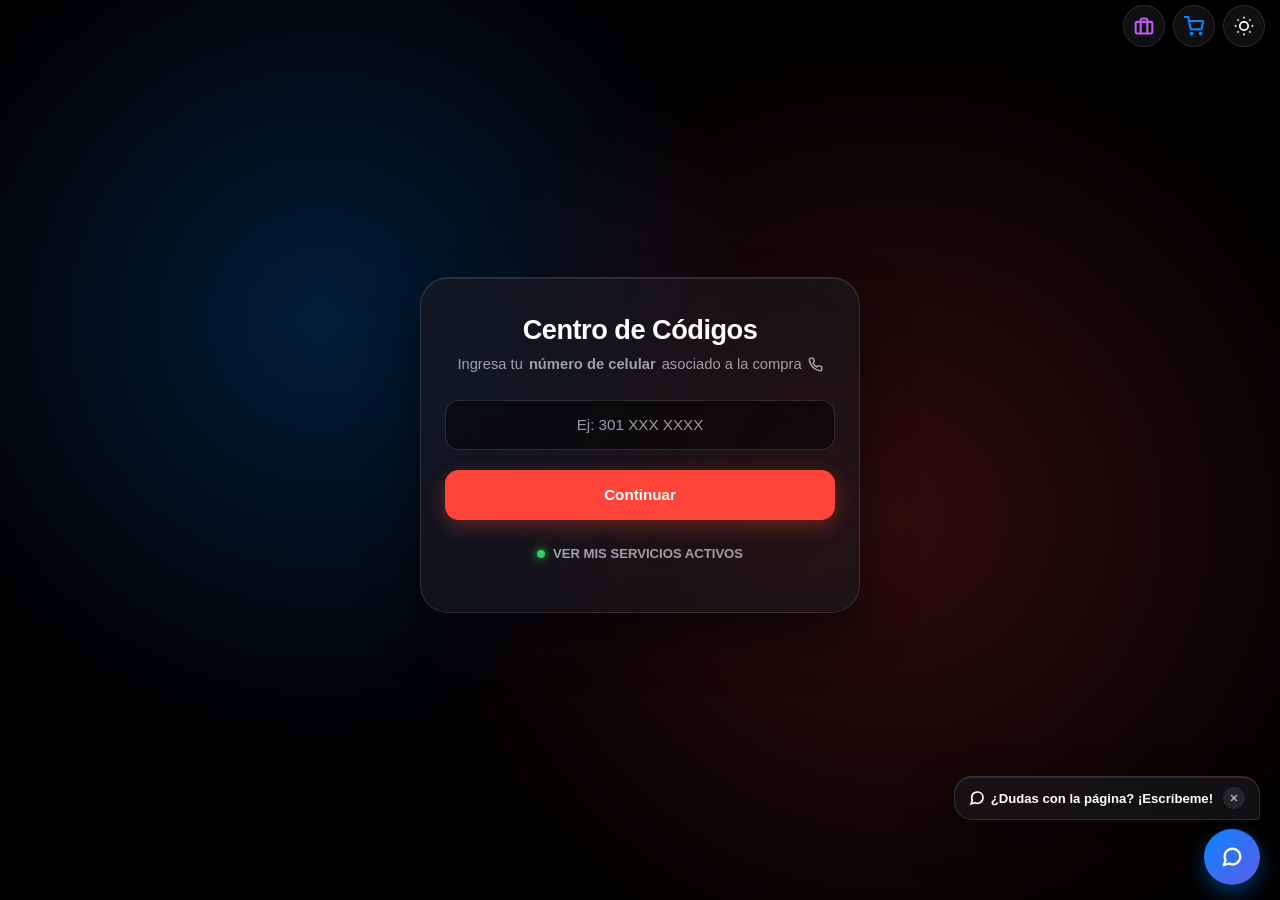
==== index.html @ 0375ecec "Update index.html" ====
<!doctype html>
<html lang="es" data-theme="dark">
  <head>
    <meta charset="UTF-8" />
    <meta
      name="viewport"
      content="width=device-width, initial-scale=1.0, maximum-scale=1.0, user-scalable=no, viewport-fit=cover"
    />
    <title>Centro de Códigos - Cybernet Bot Web</title>

    <link rel="icon" type="image/jpeg" href="logo.jpeg" />
    <link rel="manifest" href="manifest.json" />
    <meta name="theme-color" content="#000000" />
    <meta name="apple-mobile-web-app-capable" content="yes" />
    <meta
      name="apple-mobile-web-app-status-bar-style"
      content="black-translucent"
    />
    <meta name="apple-mobile-web-app-title" content="Cybernet" />
    <link rel="apple-touch-icon" href="logo.jpeg" />

    <style>
      /* =========================================
         REGULACIÓN TIPOGRÁFICA GLOBAL (SAN FRANCISCO / IPHONE)
         ========================================= */
      * {
        margin: 0;
        padding: 0;
        box-sizing: border-box;
        font-family:
          -apple-system, BlinkMacSystemFont, "SF Pro Display", "SF Pro Text",
          "SF Pro", "Segoe UI", Roboto, Helvetica, Arial, sans-serif !important;
        -webkit-font-smoothing: antialiased;
        -moz-osx-font-smoothing: grayscale;
        -webkit-tap-highlight-color: transparent;
      }

      button,
      input,
      select,
      textarea,
      span,
      div,
      p,
      h1,
      h2,
      h3,
      h4,
      h5,
      h6,
      a {
        font-family:
          -apple-system, BlinkMacSystemFont, "SF Pro Display", "SF Pro Text",
          "SF Pro", "Segoe UI", Roboto, Helvetica, Arial, sans-serif !important;
      }

      button {
        appearance: none;
        -webkit-appearance: none;
        background: none;
        border: none;
        outline: none;
        cursor: pointer;
      }

      /* =========================================
         SISTEMA DE VARIABLES: MODO CLARO Y OSCURO
         ========================================= */
      :root {
        --ios-blue: #0a84ff;
        --ios-green: #30d158;
        --ios-red: #ff453a;
        --ios-orange: #ff9f0a;
        --ios-purple: #bf5af2;
        --ai-gradient: linear-gradient(135deg, #0a84ff 0%, #5e5ce6 100%);
        --transition-spring:
          transform 0.2s cubic-bezier(0.25, 1, 0.5, 1), background 0.3s ease,
          color 0.3s ease, border-color 0.3s ease;
      }

      [data-theme="dark"] {
        --page-bg: #000000;
        --text-primary: #ffffff;
        --text-secondary: rgba(235, 235, 245, 0.65);

        --glass-bg: rgba(26, 26, 30, 0.65);
        --glass-border: 1px solid rgba(255, 255, 255, 0.12);
        --glass-shadow:
          0 24px 48px rgba(0, 0, 0, 0.5), inset 0 1px 0 rgba(255, 255, 255, 0.1);

        --modal-bg: #1c1c1e;
        --card-bg: rgba(255, 255, 255, 0.04);
        --card-border: 1px solid rgba(255, 255, 255, 0.1);
        --card-header-bg: rgba(255, 255, 255, 0.06);
        --card-header-border: 1px solid rgba(255, 255, 255, 0.08);
        --card-row-border: 1px solid rgba(255, 255, 255, 0.06);

        --btn-bg: rgba(255, 255, 255, 0.08);
        --btn-hover: rgba(255, 255, 255, 0.15);
        --btn-icon-bg: rgba(255, 255, 255, 0.12);
        --btn-icon-active: rgba(255, 255, 255, 0.25);
        --btn-transparent-active: rgba(255, 255, 255, 0.08);

        --input-bg: rgba(0, 0, 0, 0.5);
        --input-border: 1px solid rgba(255, 255, 255, 0.15);
        --search-bg: rgba(118, 118, 128, 0.24);
        --search-focus: rgba(118, 118, 128, 0.35);

        --orb-1: rgba(10, 132, 255, 0.22);
        --orb-2: rgba(255, 69, 58, 0.18);

        --scrollbar-thumb: rgba(255, 255, 255, 0.2);
        --toast-bg: rgba(44, 44, 46, 0.9);
      }

      [data-theme="light"] {
        --ios-blue: #007aff;
        --ios-green: #34c759;
        --ios-red: #ff3b30;
        --ios-orange: #ff9500;
        --ios-purple: #af52de;

        --page-bg: #f2f2f7;
        --text-primary: #000000;
        --text-secondary: rgba(60, 60, 67, 0.65);

        --glass-bg: rgba(255, 255, 255, 0.82);
        --glass-border: 1px solid rgba(0, 0, 0, 0.1);
        --glass-shadow:
          0 24px 48px rgba(0, 0, 0, 0.06),
          inset 0 1px 0 rgba(255, 255, 255, 0.6);

        --modal-bg: #ffffff;
        --card-bg: rgba(255, 255, 255, 0.9);
        --card-border: 1px solid rgba(0, 0, 0, 0.08);
        --card-header-bg: rgba(0, 0, 0, 0.03);
        --card-header-border: 1px solid rgba(0, 0, 0, 0.06);
        --card-row-border: 1px solid rgba(0, 0, 0, 0.06);

        --btn-bg: #ffffff;
        --btn-hover: #e5e5ea;
        --btn-icon-bg: rgba(0, 0, 0, 0.06);
        --btn-icon-active: rgba(0, 0, 0, 0.15);
        --btn-transparent-active: rgba(0, 0, 0, 0.05);

        --input-bg: rgba(255, 255, 255, 0.85);
        --input-border: 1px solid rgba(0, 0, 0, 0.15);
        --search-bg: rgba(118, 118, 128, 0.12);
        --search-focus: rgba(118, 118, 128, 0.2);

        --orb-1: rgba(10, 132, 255, 0.12);
        --orb-2: rgba(255, 69, 58, 0.1);

        --scrollbar-thumb: rgba(0, 0, 0, 0.2);
        --toast-bg: rgba(255, 255, 255, 0.95);
      }

      body {
        background-color: var(--page-bg);
        color: var(--text-primary);
        display: flex;
        flex-direction: column;
        justify-content: center;
        align-items: center;
        min-height: 100vh;
        padding: calc(env(safe-area-inset-top, 15px) + 10px) 15px
          calc(env(safe-area-inset-bottom, 20px) + 20px) 15px;
        position: relative;
        overflow-x: hidden;
        transition:
          background-color 0.4s ease,
          color 0.4s ease;
      }

      /* BOTONES FLOTANTES SUPERIORES */
      .theme-toggle-btn {
        position: fixed;
        top: calc(env(safe-area-inset-top, 15px) + 5px);
        right: 15px;
        width: 42px;
        height: 42px;
        border-radius: 50%;
        background: var(--glass-bg);
        backdrop-filter: blur(20px);
        -webkit-backdrop-filter: blur(20px);
        border: var(--glass-border);
        box-shadow: 0 4px 15px rgba(0, 0, 0, 0.12);
        display: flex;
        align-items: center;
        justify-content: center;
        cursor: pointer;
        z-index: 100;
        transition: var(--transition-spring);
        color: var(--text-primary);
      }
      .theme-toggle-btn:active {
        transform: scale(0.9);
      }

      .store-toggle-btn {
        position: fixed;
        top: calc(env(safe-area-inset-top, 15px) + 5px);
        right: 65px;
        width: 42px;
        height: 42px;
        border-radius: 50%;
        background: var(--glass-bg);
        backdrop-filter: blur(20px);
        -webkit-backdrop-filter: blur(20px);
        border: var(--glass-border);
        box-shadow: 0 4px 15px rgba(0, 0, 0, 0.12);
        display: flex;
        align-items: center;
        justify-content: center;
        cursor: pointer;
        z-index: 100;
        transition: var(--transition-spring);
        color: var(--ios-blue);
        text-decoration: none;
      }
      .store-toggle-btn:active {
        transform: scale(0.9);
      }

      .distri-toggle-btn {
        position: fixed;
        top: calc(env(safe-area-inset-top, 15px) + 5px);
        right: 115px;
        width: 42px;
        height: 42px;
        border-radius: 50%;
        background: var(--glass-bg);
        backdrop-filter: blur(20px);
        -webkit-backdrop-filter: blur(20px);
        border: var(--glass-border);
        box-shadow: 0 4px 15px rgba(0, 0, 0, 0.12);
        display: flex;
        align-items: center;
        justify-content: center;
        cursor: pointer;
        z-index: 100;
        transition: var(--transition-spring);
        color: var(--ios-purple);
        text-decoration: none;
      }
      .distri-toggle-btn:active {
        transform: scale(0.9);
      }

      .bg-orb-1 {
        position: fixed;
        top: -10vw;
        left: -10vw;
        width: 70vw;
        height: 70vw;
        border-radius: 50%;
        background: radial-gradient(circle, var(--orb-1) 0%, transparent 70%);
        z-index: -1;
        pointer-events: none;
        transition: background 0.4s ease;
      }
      .bg-orb-2 {
        position: fixed;
        bottom: -10vw;
        right: -10vw;
        width: 80vw;
        height: 80vw;
        border-radius: 50%;
        background: radial-gradient(circle, var(--orb-2) 0%, transparent 70%);
        z-index: -1;
        pointer-events: none;
        transition: background 0.4s ease;
      }

      /* TARJETA PRINCIPAL */
      .container {
        background: var(--glass-bg);
        backdrop-filter: blur(40px) saturate(180%);
        -webkit-backdrop-filter: blur(40px) saturate(180%);
        border: var(--glass-border);
        border-radius: 28px;
        padding: 36px 24px;
        width: 100%;
        max-width: 440px;
        text-align: center;
        position: relative;
        box-shadow: var(--glass-shadow);
        margin: auto;
        animation: appleFadeIn 0.6s cubic-bezier(0.25, 1, 0.5, 1);
        transition: var(--transition-spring);
      }

      h2 {
        color: var(--text-primary);
        font-size: 1.7rem;
        margin-bottom: 8px;
        letter-spacing: -0.5px;
        font-weight: 800;
      }

      .instruction {
        color: var(--text-secondary);
        font-size: 0.92rem;
        margin-bottom: 24px;
        line-height: 1.45;
        font-weight: 500;
        display: flex;
        align-items: center;
        justify-content: center;
        gap: 6px;
        flex-wrap: wrap;
      }

      #error-toast {
        display: none;
        background: var(--toast-bg);
        backdrop-filter: blur(20px);
        -webkit-backdrop-filter: blur(20px);
        color: var(--ios-red);
        padding: 12px 18px;
        border-radius: 14px;
        font-size: 0.88rem;
        font-weight: 600;
        margin-bottom: 20px;
        border: 0.5px solid rgba(255, 69, 58, 0.3);
        box-shadow: 0 10px 30px rgba(0, 0, 0, 0.15);
        animation: shakeIOS 0.4s ease-in-out;
      }

      @keyframes shakeIOS {
        0%,
        100% {
          transform: translateX(0);
        }
        20% {
          transform: translateX(-6px);
        }
        40% {
          transform: translateX(6px);
        }
        60% {
          transform: translateX(-4px);
        }
        80% {
          transform: translateX(4px);
        }
      }

      .step {
        display: none;
      }
      .step.active {
        display: block;
        animation: appleSlideUp 0.4s cubic-bezier(0.25, 1, 0.5, 1);
      }
      @keyframes appleSlideUp {
        from {
          opacity: 0;
          transform: translateY(12px);
        }
        to {
          opacity: 1;
          transform: translateY(0);
        }
      }

      /* CAMPOS DE ENTRADA */
      input {
        width: 100%;
        height: 50px;
        padding: 0 16px;
        margin-bottom: 20px;
        border-radius: 14px;
        border: var(--input-border);
        background: var(--input-bg);
        color: #ffffff;
        font-size: 16px !important;
        font-weight: 600;
        outline: none;
        text-align: center;
        transition:
          border-color 0.3s ease,
          box-shadow 0.3s ease,
          background 0.3s ease;
        caret-color: var(--ios-blue);
      }
      input:focus {
        border-color: var(--ios-blue);
        box-shadow: 0 0 0 3px rgba(10, 132, 255, 0.25);
      }
      input::placeholder {
        color: var(--text-secondary);
        font-size: 0.95rem;
        font-weight: 400;
      }

      /* BOTONES */
      button.btn-general,
      button.btn-primary {
        width: 100%;
        min-height: 50px;
        padding: 14px 18px;
        margin-bottom: 12px;
        border-radius: 14px;
        font-size: 0.95rem;
        font-weight: 700;
        display: flex;
        align-items: center;
        justify-content: center;
        gap: 8px;
        transition: var(--transition-spring);
      }

      button.btn-general {
        border: var(--glass-border);
        background: var(--btn-bg);
        color: var(--text-primary);
      }
      button.btn-general:active:not(:disabled) {
        transform: scale(0.97);
        opacity: 0.85;
      }
      button.btn-general:hover:not(:disabled) {
        background: var(--btn-hover);
      }
      button.btn-general:disabled {
        opacity: 0.4;
        cursor: not-allowed;
      }

      button.btn-primary {
        background: var(--ios-red);
        color: white;
        border: none;
        box-shadow: 0 6px 20px rgba(255, 69, 58, 0.35);
      }
      button.btn-primary:active:not(:disabled) {
        transform: scale(0.97);
      }
      button.btn-primary:hover:not(:disabled) {
        background: #ff5147;
        box-shadow: 0 8px 25px rgba(255, 69, 58, 0.45);
      }
      button.btn-primary:disabled {
        opacity: 0.5;
        cursor: not-allowed;
      }

      .btn-status {
        width: 100%;
        min-height: 44px;
        display: flex;
        align-items: center;
        justify-content: center;
        gap: 8px;
        transition: var(--transition-spring);
        background: transparent;
        border: 1px solid var(--card-border);
        color: var(--text-secondary);
        font-size: 0.82rem;
        font-weight: 700;
        margin-top: 8px;
        border-radius: 30px;
        padding: 10px 14px;
      }
      .btn-status:active {
        transform: scale(0.97);
        background: var(--btn-transparent-active);
      }
      .dot {
        width: 8px;
        height: 8px;
        background: var(--ios-green);
        border-radius: 50%;
        box-shadow: 0 0 8px var(--ios-green);
      }

      .loader {
        border: 3px solid var(--btn-icon-bg);
        border-top: 3px solid var(--ios-red);
        border-radius: 50%;
        width: 40px;
        height: 40px;
        animation: spinLoader 0.8s linear infinite;
        margin: 10px auto 18px auto;
      }
      @keyframes spinLoader {
        0% {
          transform: rotate(0deg);
        }
        100% {
          transform: rotate(360deg);
        }
      }

      /* MODAL DE SERVICIOS */
      .modal-overlay {
        display: none;
        position: fixed;
        top: 0;
        left: 0;
        width: 100vw;
        height: 100vh;
        background: rgba(0, 0, 0, 0.78);
        backdrop-filter: blur(12px);
        -webkit-backdrop-filter: blur(12px);
        justify-content: center;
        align-items: flex-end;
        z-index: 10000;
        padding: 0;
      }

      .modal-content {
        background: var(--modal-bg);
        backdrop-filter: blur(50px) saturate(200%);
        -webkit-backdrop-filter: blur(50px) saturate(200%);
        border: var(--glass-border);
        padding: 24px 18px 20px 18px;
        border-radius: 28px 28px 0 0;
        width: 100%;
        max-width: 520px;
        max-height: 88vh;
        box-shadow: 0 -10px 40px rgba(0, 0, 0, 0.5);
        animation: sheetSlideUp 0.4s cubic-bezier(0.2, 0.8, 0.2, 1);
        position: relative;
        display: flex;
        flex-direction: column;
        overflow: hidden;
      }

      @keyframes sheetSlideUp {
        from {
          opacity: 0;
          transform: translateY(100%);
        }
        to {
          opacity: 1;
          transform: translateY(0);
        }
      }

      #cardsWrapper {
        overflow-y: auto;
        flex-grow: 1;
        padding: 4px;
        margin-bottom: 8px;
        scroll-behavior: smooth;
        -webkit-overflow-scrolling: touch;
        overscroll-behavior: contain;
      }

      /* TARJETA DE SERVICIO REDISEÑADA Y MODERNA */
      .service-card {
        background: var(--card-bg);
        backdrop-filter: blur(15px);
        -webkit-backdrop-filter: blur(15px);
        border-radius: 20px;
        margin-bottom: 16px;
        border: var(--card-border);
        overflow: hidden;
        display: flex;
        flex-direction: column;
        box-shadow: 0 8px 24px rgba(0, 0, 0, 0.25);
        transition: var(--transition-spring);
      }

      .card-platform-header {
        background: var(--card-header-bg);
        padding: 12px 16px;
        border-bottom: var(--card-header-border);
        display: flex;
        align-items: center;
        justify-content: space-between;
      }

      .platform-name-wrapper {
        display: flex;
        align-items: center;
        gap: 8px;
      }
      .platform-name-text {
        color: var(--text-primary);
        font-size: 1rem;
        font-weight: 800;
        letter-spacing: 0.3px;
      }

      .card-badge-active {
        font-size: 0.68rem;
        font-weight: 800;
        color: var(--ios-green);
        background: rgba(48, 209, 88, 0.15);
        padding: 4px 10px;
        border-radius: 20px;
        letter-spacing: 0.5px;
        border: 0.5px solid rgba(48, 209, 88, 0.3);
      }

      .data-row {
        display: flex;
        justify-content: space-between;
        align-items: center;
        padding: 12px 16px;
        font-size: 0.88rem;
        border-bottom: var(--card-row-border);
        background: transparent;
      }
      .data-row.last-row {
        border-bottom: none;
      }
      .data-label {
        color: var(--text-secondary);
        font-weight: 500;
      }
      .data-content-wrapper {
        display: flex;
        align-items: center;
        gap: 10px;
        flex-grow: 1;
        justify-content: flex-end;
        max-width: 75%;
      }
      .data-val {
        color: var(--text-primary);
        font-weight: 600;
        text-align: right;
        word-break: break-all;
      }

      .btn-copy-mini {
        background: var(--btn-icon-bg);
        border: none;
        color: var(--text-primary);
        width: 32px;
        height: 32px;
        border-radius: 50%;
        display: flex;
        align-items: center;
        justify-content: center;
        flex-shrink: 0;
        transition:
          background 0.2s,
          transform 0.2s;
        padding: 0;
      }
      .btn-copy-mini:active:not(:disabled) {
        transform: scale(0.85);
        background: var(--btn-icon-active);
      }
      .btn-copy-mini svg {
        width: 14px;
        height: 14px;
        stroke: currentColor;
        fill: none;
        stroke-width: 2.5;
      }

      .client-footer-info {
        padding: 8px 16px;
        background: rgba(0, 0, 0, 0.03);
        border-bottom: var(--card-row-border);
      }
      .client-small-text {
        font-size: 0.78rem;
        color: var(--text-secondary);
        font-weight: 600;
        letter-spacing: 0.2px;
        display: flex;
        align-items: center;
        gap: 6px;
      }

      .btn-copy-all-bottom {
        background: rgba(10, 132, 255, 0.12);
        color: var(--ios-blue);
        border: none;
        padding: 14px;
        border-radius: 0;
        font-size: 0.92rem;
        font-weight: 800;
        width: 100%;
        margin-top: 0;
        transition:
          background 0.2s,
          color 0.2s;
        border-top: var(--card-row-border);
        display: flex;
        justify-content: center;
        align-items: center;
        gap: 8px;
        cursor: pointer;
      }
      .btn-copy-all-bottom:hover {
        background: rgba(10, 132, 255, 0.2);
      }
      .btn-copy-all-bottom:active:not(:disabled) {
        background: rgba(10, 132, 255, 0.25);
        transform: scale(0.99);
      }
      .btn-copy-all-bottom.copied {
        color: var(--ios-green) !important;
        background: rgba(48, 209, 88, 0.15) !important;
      }

      .btn-close-modal {
        width: 100%;
        min-height: 48px;
        border-radius: 14px;
        border: none;
        font-size: 0.92rem;
        font-weight: 700;
        background: var(--btn-icon-bg);
        color: var(--text-primary);
        transition: var(--transition-spring);
        margin-top: 10px;
        display: flex;
        align-items: center;
        justify-content: center;
        gap: 8px;
      }
      .btn-close-modal:active {
        transform: scale(0.97);
        background: var(--btn-icon-active);
      }

      .back-link {
        display: inline-block;
        margin-top: 20px;
        color: var(--ios-blue);
        cursor: pointer;
        font-size: 0.88rem;
        font-weight: 600;
        text-decoration: none;
      }
      .back-link:hover {
        text-decoration: underline;
      }

      /* Scrollbar */
      ::-webkit-scrollbar {
        width: 5px;
      }
      ::-webkit-scrollbar-track {
        background: transparent;
      }
      ::-webkit-scrollbar-thumb {
        background: var(--scrollbar-thumb);
        border-radius: 10px;
      }

      .search-wrapper {
        width: 100%;
        margin-bottom: 16px;
        position: relative;
        padding: 0 2px;
      }
      #searchServices {
        width: 100%;
        height: 48px;
        padding: 0 12px 0 38px;
        border-radius: 12px;
        font-size: 16px !important;
        background: var(--search-bg)
          url("data:image/svg+xml,%3Csvg xmlns='http://www.w3.org/2000/svg' width='16' height='16' viewBox='0 0 24 24' fill='none' stroke='%238e8e93' stroke-width='2.5' stroke-linecap='round' stroke-linejoin='round'%3E%3Ccircle cx='11' cy='11' r='8'%3E%3C/circle%3E%3Cline x1='21' y1='21' x2='16.65' y2='16.65'%3E%3C/line%3E%3C/svg%3E")
          no-repeat 12px center;
        border: none;
        color: var(--text-primary);
        transition: background 0.3s ease;
      }
      #searchServices:focus {
        background: var(--search-focus);
        box-shadow: none;
        outline: none;
      }
      #searchServices::placeholder {
        color: var(--text-secondary);
      }

      .apple-notification-toast {
        position: fixed;
        top: calc(env(safe-area-inset-top, 15px) + 15px);
        left: 50%;
        transform: translateX(-50%) translateY(-90px);
        background: rgba(30, 30, 30, 0.92);
        border: var(--glass-border);
        color: #ffffff;
        backdrop-filter: blur(20px);
        -webkit-backdrop-filter: blur(20px);
        padding: 10px 22px;
        border-radius: 22px;
        font-size: 0.85rem;
        font-weight: 600;
        opacity: 0;
        transition: all 0.35s cubic-bezier(0.175, 0.885, 0.32, 1.275);
        z-index: 20000;
        box-shadow: var(--glass-shadow);
        max-width: 90vw;
        text-align: center;
      }
      [data-theme="light"] .apple-notification-toast {
        background: rgba(255, 255, 255, 0.92);
        color: #000000;
      }
      .apple-notification-toast.show {
        transform: translateX(-50%) translateY(0);
        opacity: 1;
      }

      /* ESTILOS CHATBOT */
      .chat-fab-btn {
        position: fixed;
        bottom: calc(env(safe-area-inset-bottom, 20px) + 15px);
        right: 20px;
        width: 56px;
        height: 56px;
        border-radius: 50%;
        background: var(--ai-gradient);
        color: white;
        border: none;
        box-shadow: 0 8px 20px rgba(10, 132, 255, 0.4);
        cursor: pointer;
        z-index: 9999;
        display: flex;
        align-items: center;
        justify-content: center;
        transition: var(--transition-spring);
      }
      .chat-fab-btn:active {
        transform: scale(0.9);
      }

      .chat-tooltip-ios {
        position: fixed;
        bottom: calc(env(safe-area-inset-bottom, 20px) + 80px);
        right: 20px;
        background: var(--glass-bg);
        backdrop-filter: blur(20px);
        -webkit-backdrop-filter: blur(20px);
        border: var(--glass-border);
        padding: 10px 14px;
        border-radius: 18px;
        border-bottom-right-radius: 4px;
        box-shadow: var(--glass-shadow);
        color: var(--text-primary);
        font-size: 0.82rem;
        font-weight: 600;
        display: flex;
        align-items: center;
        gap: 10px;
        z-index: 9998;
        max-width: calc(100vw - 40px);
        animation:
          floatTooltip 3s ease-in-out infinite,
          appleFadeIn 0.5s ease-out;
      }
      .chat-tooltip-ios .close-tooltip {
        background: rgba(118, 118, 128, 0.2);
        border: none;
        color: var(--text-secondary);
        border-radius: 50%;
        width: 22px;
        height: 22px;
        display: flex;
        align-items: center;
        justify-content: center;
      }

      .chat-window-ios {
        position: fixed;
        bottom: calc(env(safe-area-inset-bottom, 20px) + 15px);
        right: 20px;
        width: 360px;
        max-width: calc(100vw - 30px);
        height: 520px;
        max-height: 80vh;
        background: var(--modal-bg);
        backdrop-filter: blur(40px) saturate(200%);
        -webkit-backdrop-filter: blur(40px) saturate(200%);
        border: var(--glass-border);
        border-radius: 26px;
        box-shadow: 0 25px 60px rgba(0, 0, 0, 0.8);
        z-index: 99999;
        display: none !important;
        flex-direction: column;
        overflow: hidden;
      }

      .chat-window-ios.open {
        display: flex !important;
        animation: appleFadeIn 0.3s cubic-bezier(0.25, 1, 0.5, 1);
      }

      .chat-header {
        padding: 14px 18px;
        background: rgba(255, 255, 255, 0.05);
        border-bottom: 1px solid rgba(255, 255, 255, 0.1);
        display: flex;
        flex-direction: row;
        justify-content: space-between;
        align-items: center;
        width: 100%;
        flex-shrink: 0;
      }

      .chat-header-info {
        display: flex;
        align-items: center;
        gap: 10px;
      }

      .chat-header-avatar {
        width: 32px;
        height: 32px;
        background: var(--ai-gradient);
        border-radius: 50%;
        display: flex;
        align-items: center;
        justify-content: center;
        color: #ffffff;
        flex-shrink: 0;
      }

      .chat-header-titles {
        display: flex;
        flex-direction: column;
        text-align: left;
      }

      .chat-header-titles h4 {
        margin: 0;
        font-size: 0.95rem;
        font-weight: 700;
        color: var(--text-primary);
        line-height: 1.2;
      }

      .chat-header-titles span {
        font-size: 0.7rem;
        color: var(--ios-green);
        font-weight: 700;
        line-height: 1.2;
      }

      .chat-close-btn {
        background: rgba(255, 255, 255, 0.1);
        border: none;
        color: var(--text-primary);
        width: 28px;
        height: 28px;
        border-radius: 50%;
        display: flex;
        align-items: center;
        justify-content: center;
        cursor: pointer;
        transition: background 0.2s;
        flex-shrink: 0;
      }

      .chat-close-btn:active {
        background: rgba(255, 255, 255, 0.2);
        transform: scale(0.92);
      }

      .chat-body {
        flex: 1;
        padding: 16px;
        overflow-y: auto;
        display: flex;
        flex-direction: column;
        gap: 12px;
        -webkit-overflow-scrolling: touch;
        background: transparent;
      }

      .chat-bubble {
        max-width: 88%;
        padding: 12px 16px;
        border-radius: 18px;
        font-size: 0.88rem;
        line-height: 1.45;
        animation: appleFadeIn 0.3s ease;
        word-break: break-word;
      }

      .chat-bubble.bot {
        align-self: flex-start;
        background: rgba(255, 255, 255, 0.1);
        color: #ffffff;
        border-bottom-left-radius: 4px;
        border: 1px solid rgba(255, 255, 255, 0.08);
      }

      [data-theme="light"] .chat-bubble.bot {
        background: rgba(0, 0, 0, 0.06);
        color: #000000;
        border: 1px solid rgba(0, 0, 0, 0.08);
      }

      .chat-bubble.user {
        align-self: flex-end;
        background: var(--ios-blue);
        color: #ffffff;
        border-bottom-right-radius: 4px;
        font-weight: 500;
      }

      .chat-options {
        padding: 14px 16px;
        background: rgba(0, 0, 0, 0.25);
        border-top: 1px solid rgba(255, 255, 255, 0.08);
        display: flex;
        flex-direction: column;
        gap: 8px;
        flex-shrink: 0;
      }

      [data-theme="light"] .chat-options {
        background: rgba(0, 0, 0, 0.03);
        border-top-color: rgba(0, 0, 0, 0.08);
      }

      .chat-option-btn {
        background: rgba(10, 132, 255, 0.15);
        color: #389fff;
        border: 1px solid rgba(10, 132, 255, 0.35);
        padding: 12px 14px;
        border-radius: 14px;
        font-size: 0.88rem;
        font-weight: 600;
        cursor: pointer;
        transition: var(--transition-spring);
        text-align: left;
        display: flex;
        align-items: center;
        gap: 10px;
        width: 100%;
      }

      [data-theme="light"] .chat-option-btn {
        background: rgba(0, 122, 255, 0.08);
        color: #007aff;
        border-color: rgba(0, 122, 255, 0.25);
      }

      .chat-option-btn svg {
        flex-shrink: 0;
        stroke: currentColor;
      }

      .chat-option-btn:hover {
        background: rgba(10, 132, 255, 0.25);
      }

      .chat-option-btn:active {
        transform: scale(0.98);
        background: rgba(10, 132, 255, 0.35);
      }

      @media (max-width: 480px) {
        body {
          padding: 12px;
        }
        .container {
          padding: 28px 16px;
          border-radius: 24px;
        }
        h2 {
          font-size: 1.45rem;
        }
        .instruction {
          font-size: 0.88rem;
          margin-bottom: 22px;
        }
        #val-code {
          font-size: clamp(2.2rem, 10vw, 3.2rem) !important;
          letter-spacing: 4px !important;
        }
        .chat-window-ios {
          left: 15px;
          right: 15px;
          width: calc(100vw - 30px);
          margin: 0 auto;
        }
      }
    </style>
  </head>
  <body>
    <!-- BOTÓN CAMBIAR TEMA -->
    <button
      id="theme-toggle"
      class="theme-toggle-btn"
      onclick="toggleTheme()"
      aria-label="Cambiar tema"
    ></button>

    <!-- BOTÓN IR A LA TIENDA CLIENTES -->
    <a
      href="tienda.html"
      class="store-toggle-btn"
      onclick="haptic()"
      aria-label="Ir a la tienda"
      title="Ir a la Tienda de Clientes"
    >
      <svg
        width="20"
        height="20"
        viewBox="0 0 24 24"
        fill="none"
        stroke="currentColor"
        stroke-width="2.5"
        stroke-linecap="round"
        stroke-linejoin="round"
      >
        <circle cx="9" cy="21" r="1"></circle>
        <circle cx="20" cy="21" r="1"></circle>
        <path
          d="M1 1h4l2.68 13.39a2 2 0 0 0 2 1.61h9.72a2 2 0 0 0 2-1.61L23 6H6"
        ></path>
      </svg>
    </a>

    <!-- ⚡ NUEVO BOTÓN IR AL PORTAL DE MAYORISTAS / DISTRIBUIDORES -->
    <a
      href="https://cybernetsp.com/distribuidores"
      class="distri-toggle-btn"
      onclick="haptic()"
      aria-label="Portal Mayoristas"
      title="Portal Mayoristas / Distribuidores"
    >
      <svg
        width="20"
        height="20"
        viewBox="0 0 24 24"
        fill="none"
        stroke="currentColor"
        stroke-width="2.5"
        stroke-linecap="round"
        stroke-linejoin="round"
      >
        <rect x="2" y="7" width="20" height="14" rx="2" ry="2"></rect>
        <path d="M16 21V5a2 2 0 0 0-2-2h-4a2 2 0 0 0-2 2v16"></path>
      </svg>
    </a>

    <div class="bg-orb-1"></div>
    <div class="bg-orb-2"></div>

    <div id="appleToast" class="apple-notification-toast"></div>

    <div class="container">
      <h2 id="main-title">Centro de Códigos</h2>
      <div id="error-toast"></div>

      <div id="step-1" class="step active">
        <p class="instruction">
          Ingresa tu <b>número de celular</b> asociado a la compra
          <svg
            width="15"
            height="15"
            viewBox="0 0 24 24"
            fill="none"
            stroke="currentColor"
            stroke-width="2.5"
          >
            <path
              d="M22 16.92v3a2 2 0 0 1-2.18 2 19.79 19.79 0 0 1-8.63-3.07 19.5 19.5 0 0 1-6-6 19.79 19.79 0 0 1-3.07-8.67A2 2 0 0 1 4.11 2h3a2 2 0 0 1 2 1.72 12.84 12.84 0 0 0 .7 2.81 2 2 0 0 1-.45 2.11L8.09 9.91a16 16 0 0 0 6 6l1.27-1.27a2 2 0 0 1 2.11-.45 12.84 12.84 0 0 0 2.81.7A2 2 0 0 1 22 16.92z"
            ></path>
          </svg>
        </p>
        <input
          type="tel"
          id="telefono"
          placeholder="Ej: 301 XXX XXXX"
          maxlength="12"
          inputmode="numeric"
        />
        <button
          id="btn-continuar-step1"
          class="btn-primary"
          onclick="verificarCelularYContinuar()"
        >
          Continuar
        </button>

        <button
          id="btn-open-services"
          class="btn-status"
          onclick="openServices()"
        >
          <div class="dot"></div>
          VER MIS SERVICIOS ACTIVOS
        </button>
      </div>

      <div id="step-2" class="step">
        <p class="instruction">¿Qué plataforma deseas gestionar hoy?</p>
        <button
          class="btn-primary"
          style="
            background: #e50914;
            border: none;
            box-shadow: 0 4px 15px rgba(229, 9, 20, 0.3);
          "
          onclick="setPlat('NETFLIX')"
        >
          <svg
            width="18"
            height="18"
            viewBox="0 0 24 24"
            fill="none"
            stroke="currentColor"
            stroke-width="2.5"
          >
            <rect x="2" y="7" width="20" height="15" rx="2" ry="2"></rect>
            <polyline points="17 2 12 7 7 2"></polyline>
            <line x1="12" y1="12" x2="12" y2="17"></line>
            <line x1="9.5" y1="14.5" x2="14.5" y2="14.5"></line>
          </svg>
          Netflix
        </button>
        <button
          class="btn-general"
          style="color: var(--ios-blue)"
          onclick="setPlat('DISNEY')"
        >
          <svg
            width="18"
            height="18"
            viewBox="0 0 24 24"
            fill="none"
            stroke="currentColor"
            stroke-width="2.5"
          >
            <path d="M12 22s8-4 8-10V5l-8-3-8 3v7c0 6 8 10 8 10z"></path>
            <polyline points="9 12 11 14 15 10"></polyline>
          </svg>
          Disney Premium
        </button>
        <span class="back-link" onclick="changeStep(1)"
          >← Volver al inicio</span
        >
      </div>

      <div id="step-3" class="step">
        <p class="instruction">Selecciona el tipo de solicitud</p>
        <button class="btn-general" onclick="setOp(1)">
          <svg
            width="18"
            height="18"
            viewBox="0 0 24 24"
            fill="none"
            stroke="currentColor"
            stroke-width="2.5"
          >
            <path
              d="M21 2l-2 2m-7.61 7.61a5.5 5.5 0 1 1-7.778 7.778 5.5 5.5 0 0 1 7.777-7.777zm0 0L15.5 7.5m0 0l3 3L22 7l-3-3m-3.5 3.5L19 4"
            ></path>
          </svg>
          Código de Inicio Sesión
        </button>
        <button class="btn-general" onclick="setOp(2)">
          <svg
            width="18"
            height="18"
            viewBox="0 0 24 24"
            fill="none"
            stroke="currentColor"
            stroke-width="2.5"
          >
            <path
              d="M22 16.92v3a2 2 0 0 1-2.18 2 19.79 19.79 0 0 1-8.63-3.07 19.5 19.5 0 0 1-6-6 19.79 19.79 0 0 1-3.07-8.67A2 2 0 0 1 4.11 2h3a2 2 0 0 1 2 1.72 12.84 12.84 0 0 0 .7 2.81 2 2 0 0 1-.45 2.11L8.09 9.91a16 16 0 0 0 6 6l1.27-1.27a2 2 0 0 1 2.11-.45 12.84 12.84 0 0 0 2.81.7A2 2 0 0 1 22 16.92z"
            ></path>
          </svg>
          Código 'Estoy de Viaje'
        </button>
        <button class="btn-general" onclick="setOp(3)">
          <svg
            width="18"
            height="18"
            viewBox="0 0 24 24"
            fill="none"
            stroke="currentColor"
            stroke-width="2.5"
          >
            <path
              d="M10 13a5 5 0 0 0 7.54.54l3-3a5 5 0 0 0-7.07-7.07l-1.72 1.71"
            ></path>
            <path
              d="M14 11a5 5 0 0 0-7.54-.54l-3 3a5 5 0 0 0 7.07 7.07l1.71-1.71"
            ></path>
          </svg>
          Enlace de Inicio
        </button>
        <span class="back-link" onclick="changeStep(2)">← Volver</span>
      </div>

      <div id="step-4" class="step">
        <p class="instruction" id="instruction-correo">
          Ingresa el <b>correo</b> de tu cuenta (@cybernetsp.com o @outlook)
          <svg
            width="15"
            height="15"
            viewBox="0 0 24 24"
            fill="none"
            stroke="currentColor"
            stroke-width="2.5"
            style="vertical-align: middle; margin-left: 2px"
          >
            <path
              d="M4 4h16c1.1 0 2 .9 2 2v12c0 1.1-.9 2-2 2H4c-1.1 0-2-.9-2-2V6c0-1.1.9-2 2-2z"
            ></path>
            <polyline points="22,6 12,13 2,6"></polyline>
          </svg>
        </p>
        <input
          type="email"
          id="correo"
          placeholder="ejemplo@cybernetsp.com o @outlook.com"
          spellcheck="false"
          autocomplete="email"
        />
        <button id="btn-rastrear" class="btn-primary" onclick="executeSearch()">
          <svg
            width="18"
            height="18"
            viewBox="0 0 24 24"
            fill="none"
            stroke="currentColor"
            stroke-width="2.5"
          >
            <circle cx="11" cy="11" r="8"></circle>
            <line x1="21" y1="21" x2="16.65" y2="16.65"></line>
          </svg>
          Rastrear Código
        </button>
        <span class="back-link" onclick="changeStep(2)">← Volver</span>
      </div>

      <div id="step-5" class="step">
        <div class="loader"></div>
        <p
          style="
            color: var(--text-secondary);
            font-weight: 600;
            font-size: 0.9rem;
          "
        >
          Conectando con Cybernet...
        </p>
      </div>

      <div id="step-6" class="step">
        <h2 id="res-title">--</h2>
        <p id="res-desc" class="instruction"></p>
        <div
          id="res-box-code"
          style="
            background: rgba(255, 69, 58, 0.1);
            border: 1px dashed var(--ios-red);
            padding: 24px 16px;
            border-radius: 20px;
            margin-bottom: 20px;
            display: none;
          "
        >
          <div
            id="val-code"
            onclick="copiarCodigoResultante()"
            style="
              font-size: 3.5rem;
              font-weight: 700;
              color: var(--text-primary);
              letter-spacing: 6px;
              font-variant-numeric: tabular-nums;
              transition:
                transform 0.1s,
                color 0.3s;
              cursor: pointer;
            "
            title="Toca para copiar"
          ></div>
          <div
            style="
              font-size: 0.78rem;
              color: var(--text-secondary);
              margin-top: 6px;
              font-weight: 500;
              display: flex;
              align-items: center;
              justify-content: center;
              gap: 4px;
            "
          >
            <svg
              width="14"
              height="14"
              viewBox="0 0 24 24"
              fill="none"
              stroke="currentColor"
              stroke-width="2.5"
            >
              <path
                d="M18 11V6a2 2 0 0 0-2-2v0a2 2 0 0 0-2 2v0M14 10V4a2 2 0 0 0-2-2v0a2 2 0 0 0-2 2v6M10 10.5V6a2 2 0 0 0-2-2v0a2 2 0 0 0-2 2v8"
              ></path>
              <path
                d="M18 11a2 2 0 1 1 4 0v3a8 8 0 0 1-8 8h-2c-2.8 0-4.5-.86-5.9-2.2L2.3 15.7a1.2 1.2 0 0 1 0-1.7l.8-.8a1.2 1.2 0 0 1 1.7 0l2.7 2.7V6"
              ></path>
            </svg>
            Toca el número para copiarlo
          </div>
          <div
            id="val-timer"
            style="
              color: var(--ios-red);
              font-size: 0.85rem;
              margin-top: 12px;
              font-weight: 700;
            "
          ></div>
        </div>
        <div id="res-box-link" style="display: none; margin-bottom: 20px">
          <a
            id="val-link"
            href="#"
            target="_blank"
            style="text-decoration: none"
            ><button
              class="btn-primary"
              style="
                background: var(--ios-green);
                box-shadow: 0 4px 15px rgba(48, 209, 88, 0.3);
              "
              onclick="haptic()"
            >
              <svg
                width="18"
                height="18"
                viewBox="0 0 24 24"
                fill="none"
                stroke="currentColor"
                stroke-width="2.5"
              >
                <path d="M22 11.08V12a10 10 0 1 1-5.93-9.14"></path>
                <polyline points="22 4 12 14.01 9 11.01"></polyline>
              </svg>
              Autorizar Acceso
            </button></a
          >
        </div>
        <button
          class="btn-primary"
          style="
            background: var(--btn-bg);
            color: var(--text-primary);
            border: var(--glass-border);
            box-shadow: none;
          "
          onclick="executeSearch()"
        >
          <svg
            width="18"
            height="18"
            viewBox="0 0 24 24"
            fill="none"
            stroke="currentColor"
            stroke-width="2.5"
          >
            <polyline points="23 4 23 10 17 10"></polyline>
            <path d="M20.49 15a9 9 0 1 1-2.12-9.36L23 10"></path>
          </svg>
          Reintentar Búsqueda
        </button>
        <span class="back-link" onclick="reloadAll()">Nueva Consulta</span>
      </div>
    </div>

    <!-- MODAL DE SERVICIOS -->
    <div id="modalServices" class="modal-overlay">
      <div class="modal-content" id="modalContentInner">
        <h3
          style="
            margin-bottom: 18px;
            font-weight: 800;
            color: var(--text-primary);
            text-align: center;
            font-size: 1.15rem;
          "
        >
          Mis Cuentas Cybernet
        </h3>
        <div class="search-wrapper">
          <input
            type="text"
            id="searchServices"
            placeholder="Buscar plataforma o correo..."
            onkeyup="filterServices()"
          />
        </div>
        <div id="cardsWrapper"></div>
        <button class="btn-close-modal" onclick="closeModal()">
          <svg
            width="18"
            height="18"
            viewBox="0 0 24 24"
            fill="none"
            stroke="currentColor"
            stroke-width="2.5"
            stroke-linecap="round"
            stroke-linejoin="round"
          >
            <line x1="18" y1="6" x2="6" y2="18"></line>
            <line x1="6" y1="6" x2="18" y2="18"></line>
          </svg>
          Cerrar Ventana
        </button>
      </div>
    </div>

    <!-- TOOLTIP CHATBOT -->
    <div id="chat-tooltip" class="chat-tooltip-ios">
      <span style="display: flex; align-items: center; gap: 6px">
        <svg
          width="16"
          height="16"
          viewBox="0 0 24 24"
          fill="none"
          stroke="currentColor"
          stroke-width="2.5"
        >
          <path
            d="M21 11.5a8.38 8.38 0 0 1-.9 3.8 8.5 8.5 0 0 1-7.6 4.7 8.38 8.38 0 0 1-3.8-.9L3 21l1.9-5.7a8.38 8.38 0 0 1-.9-3.8 8.5 8.5 0 0 1 4.7-7.6 8.38 8.38 0 0 1 3.8-.9h.5a8.48 8.48 0 0 1 8 8v.5z"
          ></path>
        </svg>
        ¿Dudas con la página? ¡Escríbeme!
      </span>
      <button
        class="close-tooltip"
        onclick="document.getElementById('chat-tooltip').style.display = 'none'"
      >
        <svg
          width="12"
          height="12"
          viewBox="0 0 24 24"
          fill="none"
          stroke="currentColor"
          stroke-width="3"
        >
          <line x1="18" y1="6" x2="6" y2="18"></line>
          <line x1="6" y1="6" x2="18" y2="18"></line>
        </svg>
      </button>
    </div>

    <!-- BOTÓN CHATBOT FLOTANTE -->
    <button id="chat-fab" class="chat-fab-btn" onclick="toggleChat()">
      <svg
        width="22"
        height="22"
        viewBox="0 0 24 24"
        fill="none"
        stroke="currentColor"
        stroke-width="2.5"
        stroke-linecap="round"
        stroke-linejoin="round"
      >
        <path
          d="M21 11.5a8.38 8.38 0 0 1-.9 3.8 8.5 8.5 0 0 1-7.6 4.7 8.38 8.38 0 0 1-3.8-.9L3 21l1.9-5.7a8.38 8.38 0 0 1-.9-3.8 8.5 8.5 0 0 1 4.7-7.6 8.38 8.38 0 0 1 3.8-.9h.5a8.48 8.48 0 0 1 8 8v.5z"
        ></path>
      </svg>
    </button>

    <!-- VENTANA CHATBOT -->
    <div class="chat-window-ios" id="chat-window">
      <div class="chat-header">
        <div class="chat-header-info">
          <div class="chat-header-avatar">
            <svg
              width="16"
              height="16"
              viewBox="0 0 24 24"
              fill="none"
              stroke="currentColor"
              stroke-width="2.5"
            >
              <path
                d="M12 2a2 2 0 0 1 2 2c0 1.1-.9 2-2 2s-2-.9-2-2 .9-2 2-2z"
              ></path>
              <path d="M19 14v4a2 2 0 0 1-2 2H7a2 2 0 0 1-2-2v-4"></path>
              <path d="M12 22V14"></path>
              <path d="M5 8h14"></path>
            </svg>
          </div>
          <div class="chat-header-titles">
            <h4>Asistente Cybernet</h4>
            <span>En línea</span>
          </div>
        </div>
        <button
          class="chat-close-btn"
          onclick="toggleChat()"
          aria-label="Cerrar chat"
        >
          <svg
            width="14"
            height="14"
            viewBox="0 0 24 24"
            fill="none"
            stroke="currentColor"
            stroke-width="2.5"
            stroke-linecap="round"
            stroke-linejoin="round"
          >
            <line x1="18" y1="6" x2="6" y2="18"></line>
            <line x1="6" y1="6" x2="18" y2="18"></line>
          </svg>
        </button>
      </div>

      <div class="chat-body" id="chat-body">
        <div class="chat-bubble bot">
          ¡Hola! Soy el asistente virtual de Cybernet. Elige una opción para
          ayudarte rápido:
        </div>
      </div>

      <div class="chat-options" id="chat-options">
        <button
          class="chat-option-btn"
          onclick="sendQuickReply('¿Cómo funciona la página?')"
        >
          <svg
            width="16"
            height="16"
            viewBox="0 0 24 24"
            fill="none"
            stroke="currentColor"
            stroke-width="2.5"
            stroke-linecap="round"
            stroke-linejoin="round"
          >
            <circle cx="12" cy="12" r="10"></circle>
            <path d="M9.09 9a3 3 0 0 1 5.83 1c0 2-3 3-3 3"></path>
            <line x1="12" y1="17" x2="12.01" y2="17"></line>
          </svg>
          ¿Cómo funciona la página?
        </button>
        <button
          class="chat-option-btn"
          onclick="sendQuickReply('Mi código dice incorrecto o expirado')"
        >
          <svg
            width="16"
            height="16"
            viewBox="0 0 24 24"
            fill="none"
            stroke="currentColor"
            stroke-width="2.5"
            stroke-linecap="round"
            stroke-linejoin="round"
          >
            <circle cx="12" cy="12" r="10"></circle>
            <line x1="12" y1="8" x2="12" y2="12"></line>
            <line x1="12" y1="16" x2="12.01" y2="16"></line>
          </svg>
          Mi código dice Error/Expirado
        </button>
        <button
          class="chat-option-btn"
          onclick="sendQuickReply('No encuentro mi cuenta')"
        >
          <svg
            width="16"
            height="16"
            viewBox="0 0 24 24"
            fill="none"
            stroke="currentColor"
            stroke-width="2.5"
            stroke-linecap="round"
            stroke-linejoin="round"
          >
            <circle cx="11" cy="11" r="8"></circle>
            <line x1="21" y1="21" x2="16.65" y2="16.65"></line>
          </svg>
          No encuentro mi cuenta
        </button>
      </div>
    </div>

    <!-- LÓGICA JAVASCRIPT -->
    <script>
      const MYSQL_BOT_URL = "https://api.cybernetsp.com/api_bot.php";
      let globalData = { telefono: "", plataforma: "", opcion: 1, correo: "" };

      window.isDistri = false;

      function triggerToast(msgHTML) {
        const toast = document.getElementById("appleToast");
        toast.innerHTML = msgHTML;
        toast.classList.add("show");
        setTimeout(() => toast.classList.remove("show"), 3000);
      }

      function toggleTheme() {
        haptic();
        const currentTheme =
          document.documentElement.getAttribute("data-theme");
        const newTheme = currentTheme === "light" ? "dark" : "light";
        document.documentElement.setAttribute("data-theme", newTheme);
        localStorage.setItem("cyber_theme", newTheme);
        updateThemeIcon(newTheme);
      }

      function updateThemeIcon(theme) {
        const btn = document.getElementById("theme-toggle");
        if (theme === "light") {
          btn.innerHTML = `<svg width="20" height="20" viewBox="0 0 24 24" fill="none" stroke="currentColor" stroke-width="2"><path d="M21 12.79A9 9 0 1 1 11.21 3 7 7 0 0 0 21 12.79z"></path></svg>`;
        } else {
          btn.innerHTML = `<svg width="20" height="20" viewBox="0 0 24 24" fill="none" stroke="currentColor" stroke-width="2"><circle cx="12" cy="12" r="5"></circle><line x1="12" y1="1" x2="12" y2="3"></line><line x1="12" y1="21" x2="12" y2="23"></line><line x1="4.22" y1="4.22" x2="5.64" y2="5.64"></line><line x1="18.36" y1="18.36" x2="19.78" y2="19.78"></line><line x1="1" y1="12" x2="3" y2="12"></line><line x1="21" y1="12" x2="23" y2="12"></line><line x1="4.22" y1="19.78" x2="5.64" y2="18.36"></line><line x1="18.36" y1="5.64" x2="19.78" y2="4.22"></line></svg>`;
        }
      }

      window.addEventListener("DOMContentLoaded", () => {
        const savedTheme = localStorage.getItem("cyber_theme") || "dark";
        document.documentElement.setAttribute("data-theme", savedTheme);
        updateThemeIcon(savedTheme);

        const phoneInput = document.getElementById("telefono");
        const emailInput = document.getElementById("correo");

        if (localStorage.getItem("cyber_phone"))
          phoneInput.value = localStorage.getItem("cyber_phone");
        if (localStorage.getItem("cyber_email"))
          emailInput.value = localStorage.getItem("cyber_email");

        phoneInput.addEventListener("input", function () {
          let val = this.value.replace(/\D/g, "");
          if (val.length > 3 && val.length <= 6) {
            val = val.slice(0, 3) + " " + val.slice(3);
          } else if (val.length > 6) {
            val =
              val.slice(0, 3) + " " + val.slice(3, 6) + " " + val.slice(6, 10);
          }
          this.value = val;
          localStorage.setItem("cyber_phone", this.value);
        });

        emailInput.addEventListener("input", function () {
          localStorage.setItem("cyber_email", this.value);
        });
      });

      function haptic() {
        if (navigator.vibrate) navigator.vibrate(15);
      }

      function handleDynamicCopy(button, type) {
        haptic();
        let textToCopy = "";

        if (type === "all") {
          textToCopy = decodeURIComponent(button.getAttribute("data-raw"));
        } else if (type === "mail") {
          textToCopy = decodeURIComponent(button.getAttribute("data-mail"));
        } else if (type === "pass") {
          textToCopy = decodeURIComponent(button.getAttribute("data-pass"));
        }

        navigator.clipboard.writeText(textToCopy).then(() => {
          if (type === "all") {
            const originalText = button.innerText;
            button.innerHTML =
              "<svg width='18' height='18' viewBox='0 0 24 24' fill='none' stroke='currentColor' stroke-width='2.5' stroke-linecap='round' stroke-linejoin='round'><polyline points='20 6 9 17 4 12'></polyline></svg> ¡Copiado!";
            button.classList.add("copied");
            triggerToast(
              `<div style="display:flex; align-items:center; gap:8px; color:var(--ios-green);"><svg width="18" height="18" viewBox="0 0 24 24" fill="none" stroke="currentColor" stroke-width="2.5"><path d="M22 11.08V12a10 10 0 1 1-5.93-9.14"></path><polyline points="22 4 12 14.01 9 11.01"></polyline></svg> <span>Datos copiados</span></div>`,
            );

            setTimeout(() => {
              button.innerText = originalText;
              button.classList.remove("copied");
            }, 1500);
          } else {
            const originalHTML = button.innerHTML;
            button.innerHTML =
              "<svg viewBox='0 0 24 24' fill='none' stroke='currentColor' stroke-width='3' stroke-linecap='round' stroke-linejoin='round'><polyline points='20 6 9 17 4 12'></polyline></svg>";
            triggerToast(
              `<div style="display:flex; align-items:center; gap:8px; color:var(--ios-green);"><svg width="18" height="18" viewBox="0 0 24 24" fill="none" stroke="currentColor" stroke-width="2.5"><path d="M22 11.08V12a10 10 0 1 1-5.93-9.14"></path><polyline points="22 4 12 14.01 9 11.01"></polyline></svg> <span>Copiado</span></div>`,
            );

            setTimeout(() => {
              button.innerHTML = originalHTML;
            }, 1200);
          }
        });
      }

      function buildServiceCard(raw, plat) {
        const nameMatch =
          raw.match(/Hola\s*\*([^*!]+)\*/i) || raw.match(/^\*([^*!]+)\*/);
        let userName = nameMatch ? nameMatch[1].trim() : "";
        if (
          ["cliente", "cuenta", "general", "usuario", "sin nombre"].includes(
            userName.toLowerCase(),
          )
        ) {
          userName = "";
        }

        const mMatch = raw.match(/(?:CORREO|EMAIL):?\s*\*?([^*🛒\n]+)\*?/i);
        const cMatch = raw.match(
          /(?:CONTRASEÑA|CLAVE|PASSWORD):?\s*\*?([^*🛒\n]+)\*?/i,
        );
        const dMatch = raw.match(
          /(?:FECHA DE VENCIMIENTO|VENCE|EXPIRA):?\s*\*?([^*🛒\n]+)\*?/i,
        );

        const pMatches = [
          ...raw.matchAll(/Nombre Del Perfil:\*?\s*([^*|🛒\n]+)/gi),
        ];
        const pinMatches = [
          ...raw.matchAll(/Pin Del Perfil:\*?\s*([^*|🛒\n]+)/gi),
        ];

        const clean = (s) => (s ? s.replace(/\*/g, "").trim() : "");

        const mail = clean(mMatch ? mMatch[1] : "");
        const pass = clean(cMatch ? cMatch[1] : "");
        const date = clean(dMatch ? dMatch[1] : "");
        if (!mail.includes("@")) return "";

        let profilesHtml = "";
        let profilesTextForCopy = "";
        const maxLines = Math.max(pMatches.length, pinMatches.length);

        for (let i = 0; i < maxLines; i++) {
          const profileVal = pMatches[i] ? clean(pMatches[i][1]) : "";
          const pinVal = pinMatches[i] ? clean(pinMatches[i][1]) : "";

          if (profileVal) {
            profilesHtml += `<div class="data-row"><span class="data-label">Perfil</span> <span class="data-val">${profileVal}</span></div>`;
            profilesTextForCopy += `\n🌐 *Perfil:* ${profileVal}`;
          }
          if (pinVal) {
            profilesHtml += `<div class="data-row"><span class="data-label">PIN Perfil</span> <span class="data-val" style="color:var(--text-primary); font-weight:700;">${pinVal}</span></div>`;
            profilesTextForCopy += `\n📍 *PIN:* ${pinVal}`;
          }
        }

        const greeting = userName ? `🌟 *¡Hola ${userName}!*` : `🌟 *¡Hola!*`;

        let customCopyText = `${greeting}\n\nTu pedido ha sido procesado con éxito. Aquí tienes tus accesos:\n\n🎬 *DETALLES DE ${plat.toUpperCase()}* ✅\n────────────────────\n⚠️ *Para iniciar sesión:* Cuando te pida un código, selecciona *Obtener ayuda* y después *Usar contraseña*.\n\n👤 *Correo:* ${mail}\n🔐 *Contraseña:* ${pass}${profilesTextForCopy}\n📅 *Vence:* ${date || "A CONVENIR"}\n\n🤖 *¿NECESITAS UN CÓDIGO?* Puedes usar nuestra pagina para codigos disponible 24/7: www.cybernetsp.com/\n\n📢 *INFORMACIÓN IMPORTANTE:* \n────────────────────\n⚠️ *Garantía activa:* Tu servicio cuenta con respaldo total durante su vigencia. \n🆘 *Soporte:* Si presentas algún inconveniente, *infórmanos de inmediato* para brindarte una solución rápida.\n\n💎 *Disfruta tu servicio.*\n✨ *¡Gracias por elegirnos!* ✨`;

        const encodedRaw = encodeURIComponent(customCopyText);
        const encodedMail = encodeURIComponent(mail);
        const encodedPass = encodeURIComponent(pass);
        const iconCopy = `<svg viewBox="0 0 24 24" stroke="currentColor" stroke-width="2" stroke-linecap="round" stroke-linejoin="round"><rect x="9" y="9" width="13" height="13" rx="2" ry="2"></rect><path d="M5 15H4a2 2 0 0 1-2-2V4a2 2 0 0 1 2-2h9a2 2 0 0 1 2 2v1"></path></svg>`;

        let iconPlat = `<svg width="18" height="18" viewBox="0 0 24 24" fill="none" stroke="currentColor" stroke-width="2.5"><rect x="2" y="7" width="20" height="15" rx="2" ry="2"></rect><polyline points="17 2 12 7 7 2"></polyline></svg>`;
        if (plat.includes("NETFLIX"))
          iconPlat = `<svg width="18" height="18" viewBox="0 0 24 24" fill="none" stroke="#E50914" stroke-width="2.5"><rect x="2" y="7" width="20" height="15" rx="2" ry="2"></rect><polyline points="17 2 12 7 7 2"></polyline><line x1="12" y1="12" x2="12" y2="17"></line><line x1="9.5" y1="14.5" x2="14.5" y2="14.5"></line></svg>`;
        else if (plat.includes("DISNEY"))
          iconPlat = `<svg width="18" height="18" viewBox="0 0 24 24" fill="none" stroke="var(--ios-blue)" stroke-width="2.5"><path d="M12 22s8-4 8-10V5l-8-3-8 3v7c0 6 8 10 8 10z"></path><polyline points="9 12 11 14 15 10"></polyline></svg>`;

        return `
        <div class="service-card">
          <div class="card-platform-header">
            <div class="platform-name-wrapper">${iconPlat}<span class="platform-name-text">${plat}</span></div>
            <span class="card-badge-active">ACTIVA</span>
          </div>
          ${userName ? `<div class="client-footer-info"><span class="client-small-text"><svg width="14" height="14" viewBox="0 0 24 24" fill="none" stroke="currentColor" stroke-width="2" stroke-linecap="round" stroke-linejoin="round"><path d="M20 21v-2a4 4 0 0 0-4-4H8a4 4 0 0 0-4 4v2"></path><circle cx="12" cy="7" r="4"></circle></svg> Titular: ${userName}</span></div>` : ""}
          <div class="data-row"><span class="data-label">Correo</span><div class="data-content-wrapper"><span class="data-val">${mail}</span><button class="btn-copy-mini" data-mail="${encodedMail}" onclick="handleDynamicCopy(this, 'mail')">${iconCopy}</button></div></div>
          ${pass ? `<div class="data-row"><span class="data-label">Contraseña</span><div class="data-content-wrapper"><span class="data-val">${pass}</span><button class="btn-copy-mini" data-pass="${encodedPass}" onclick="handleDynamicCopy(this, 'pass')">${iconCopy}</button></div></div>` : ""}
          ${profilesHtml}
          <div class="data-row last-row"><span class="data-label">Vencimiento</span><span class="data-val" style="color:var(--ios-red); font-weight:700;">${date || "A CONVENIR"}</span></div>
          <button class="btn-copy-all-bottom" data-raw="${encodedRaw}" onclick="handleDynamicCopy(this, 'all')">
            <svg width="18" height="18" viewBox="0 0 24 24" fill="none" stroke="currentColor" stroke-width="2.5" stroke-linecap="round" stroke-linejoin="round"><rect x="9" y="9" width="13" height="13" rx="2" ry="2"></rect><path d="M5 15H4a2 2 0 0 1-2-2V4a2 2 0 0 1 2-2h9a2 2 0 0 1 2 2v1"></path></svg> 
            Copiar todo el texto
          </button>
        </div>
      `;
      }

      async function verificarCelularYContinuar() {
        haptic();
        let t = document
          .getElementById("telefono")
          .value.replace(/\D/g, "")
          .trim();
        if (t.length < 7) {
          triggerToast(
            `<div style="display:flex; align-items:center; gap:8px; color:var(--ios-red);"><svg width="18" height="18" viewBox="0 0 24 24" fill="none" stroke="currentColor" stroke-width="2.5"><circle cx="12" cy="12" r="10"></circle><line x1="15" y1="9" x2="9" y2="15"></line><line x1="9" y1="9" x2="15" y2="15"></line></svg> <span>El número es muy corto.</span></div>`,
          );
          return;
        }
        globalData.telefono = t;

        const btn = document.getElementById("btn-continuar-step1");
        const originalText = btn.innerText;
        btn.disabled = true;
        btn.innerHTML = `<svg class="spin-anim" width="18" height="18" viewBox="0 0 24 24" fill="none" stroke="currentColor" stroke-width="2.5"><line x1="12" y1="2" x2="12" y2="6"></line><line x1="12" y1="18" x2="12" y2="22"></line><line x1="4.93" y1="4.93" x2="7.76" y2="7.76"></line><line x1="16.24" y1="16.24" x2="19.07" y2="19.07"></line><line x1="2" y1="12" x2="6" y2="12"></line><line x1="18" y1="12" x2="22" y2="12"></line><line x1="4.93" y1="19.07" x2="7.76" y2="16.24"></line><line x1="16.24" y1="7.76" x2="19.07" y2="4.93"></line></svg> Verificando...`;

        try {
          const resp = await fetch(
            `${MYSQL_BOT_URL}?accion=verificarDistri&telefono=${t}`,
          );
          const data = await resp.json();
          window.isDistri = data.esDistri === true;
        } catch (err) {
          window.isDistri = false;
        }

        const instCorreo = document.getElementById("instruction-correo");
        if (window.isDistri) {
          instCorreo.innerHTML =
            "Ingresa el <b>correo</b> de la cuenta <svg width='15' height='15' viewBox='0 0 24 24' fill='none' stroke='currentColor' stroke-width='2.5' style='vertical-align:middle;'><path d='M4 4h16c1.1 0 2 .9 2 2v12c0 1.1-.9 2-2 2H4c-1.1 0-2-.9-2-2V6c0-1.1.9-2 2-2z'></path><polyline points='22,6 12,13 2,6'></polyline></svg><br><span style='display:block; margin-top:5px; font-size:0.8rem; color:var(--ios-green); font-weight:700;'>Acceso Distribuidor VIP Activado</span>";
        } else {
          instCorreo.innerHTML =
            "Ingresa el <b>correo</b> de tu cuenta (@cybernetsp.com o @outlook) <svg width='15' height='15' viewBox='0 0 24 24' fill='none' stroke='currentColor' stroke-width='2.5' style='vertical-align:middle;'><path d='M4 4h16c1.1 0 2 .9 2 2v12c0 1.1-.9 2-2 2H4c-1.1 0-2-.9-2-2V6c0-1.1.9-2 2-2z'></path><polyline points='22,6 12,13 2,6'></polyline></svg>";
        }

        btn.disabled = false;
        btn.innerText = originalText;

        document
          .querySelectorAll(".step")
          .forEach((s) => s.classList.remove("active"));
        document.getElementById("step-2").classList.add("active");
      }

      async function openServices() {
        haptic();
        let t = document
          .getElementById("telefono")
          .value.replace(/\D/g, "")
          .trim();
        if (t.length < 7) return fireError("Ingresa tu número celular.");

        const modal = document.getElementById("modalServices");
        const box = document.getElementById("cardsWrapper");
        const btnOpen = document.getElementById("btn-open-services");

        if (document.getElementById("searchServices"))
          document.getElementById("searchServices").value = "";
        modal.style.display = "flex";

        document.body.style.overflow = "hidden";

        box.innerHTML =
          '<div class="loader" style="border-top-color:var(--ios-blue);"></div><p style="text-align:center; color:var(--text-secondary); font-size:0.9rem;">Consultando servicios en MySQL...</p>';
        btnOpen.disabled = true;

        try {
          const resp = await fetch(
            `${MYSQL_BOT_URL}?accion=servicios&telefono=${t}`,
          );
          const json = await resp.json();
          if (json.exito && json.servicios.length > 0) {
            box.innerHTML = "";
            let validCount = 0;
            json.servicios.forEach((s) => {
              if (s.info) {
                const card = buildServiceCard(s.info, s.plataforma);
                if (card) {
                  box.innerHTML += card;
                  validCount++;
                }
              }
            });
            if (validCount === 0)
              box.innerHTML =
                '<div style="text-align:center; padding:30px; color:var(--text-secondary); font-weight:600;"><svg width="32" height="32" viewBox="0 0 24 24" fill="none" stroke="currentColor" stroke-width="2.5" style="margin-bottom:10px;"><circle cx="12" cy="12" r="10"></circle><line x1="15" y1="9" x2="9" y2="15"></line><line x1="9" y1="9" x2="15" y2="15"></line></svg><br>No hay correos registrados.</div>';
          } else {
            box.innerHTML =
              '<div style="text-align:center; padding:30px; color:var(--text-secondary); font-weight:600;"><svg width="32" height="32" viewBox="0 0 24 24" fill="none" stroke="currentColor" stroke-width="2.5" style="margin-bottom:10px;"><circle cx="12" cy="12" r="10"></circle><line x1="12" y1="8" x2="12" y2="12"></line><line x1="12" y1="16" x2="12.01" y2="16"></line></svg><br>Sin servicios vinculados a este número.</div>';
          }
        } catch (e) {
          box.innerHTML =
            '<div style="text-align:center; padding:30px; color:var(--ios-red); font-weight:600;"><svg width="32" height="32" viewBox="0 0 24 24" fill="none" stroke="currentColor" stroke-width="2.5" style="margin-bottom:10px;"><circle cx="12" cy="12" r="10"></circle><line x1="15" y1="9" x2="9" y2="15"></line><line x1="9" y1="9" x2="15" y2="15"></line></svg><br>Error de conexión al servidor MySQL.</div>';
        } finally {
          btnOpen.disabled = false;
        }
      }

      function closeModal() {
        haptic();
        document.getElementById("modalServices").style.display = "none";
        document.body.style.overflow = "";
      }

      window.addEventListener("keydown", (e) => {
        if (e.key === "Escape") closeModal();
      });

      function changeStep(n) {
        haptic();
        document
          .querySelectorAll(".step")
          .forEach((s) => s.classList.remove("active"));
        document.getElementById("step-" + n).classList.add("active");
      }

      function setPlat(p) {
        globalData.plataforma = p;
        changeStep(p === "NETFLIX" ? 3 : 4);
      }
      function setOp(o) {
        globalData.opcion = o;
        changeStep(4);
      }

      let searchAttempts = 0;

      function reloadAll() {
        searchAttempts = 0;
        document.getElementById("telefono").value = "";
        document.getElementById("correo").value = "";
        changeStep(1);
      }

      function fireError(m) {
        haptic();
        triggerToast(
          `<div style="display:flex; align-items:center; gap:8px; color:var(--ios-red);"><svg width="18" height="18" viewBox="0 0 24 24" fill="none" stroke="currentColor" stroke-width="2.5"><circle cx="12" cy="12" r="10"></circle><line x1="15" y1="9" x2="9" y2="15"></line><line x1="9" y1="9" x2="15" y2="15"></line></svg> <span>${m}</span></div>`,
        );
      }

      function copiarCodigoResultante() {
        haptic();
        const codeElement = document.getElementById("val-code");
        const codigoText = codeElement.innerText.trim();

        if (!codigoText) return;

        navigator.clipboard.writeText(codigoText).then(() => {
          codeElement.style.color = "var(--ios-green)";
          codeElement.style.transform = "scale(0.95)";

          setTimeout(() => {
            codeElement.style.color = "var(--text-primary)";
            codeElement.style.transform = "scale(1)";
          }, 300);

          triggerToast(
            `<div style="display:flex; align-items:center; gap:8px; color:var(--ios-green);"><svg width="18" height="18" viewBox="0 0 24 24" fill="none" stroke="currentColor" stroke-width="2.5"><path d="M22 11.08V12a10 10 0 1 1-5.93-9.14"></path><polyline points="22 4 12 14.01 9 11.01"></polyline></svg> <span>¡Código copiado!</span></div>`,
          );
        });
      }

      /* RASTREO CON TEMPORIZADOR MÍNIMO DE 5 SEGUNDOS Y LÓGICA DE 4 INTENTOS */
      async function executeSearch() {
        haptic();
        let m = document.getElementById("correo").value.toLowerCase().trim();
        if (!m.includes("@")) return fireError("Correo inválido.");

        const btnTrack = document.getElementById("btn-rastrear");
        globalData.correo = m;
        searchAttempts++;

        changeStep(5);
        btnTrack.disabled = true;

        const loaderText = document.querySelector("#step-5 p");
        if (loaderText) {
          loaderText.innerText = `Rastreando código en Cybernet... (Intento ${searchAttempts}/4)\nEspera unos segundos...`;
        }

        const minWait = new Promise((resolve) => setTimeout(resolve, 5000));

        try {
          const query = new URLSearchParams(globalData);
          const [resp] = await Promise.all([
            fetch(`${MYSQL_BOT_URL}?${query.toString()}`),
            minWait,
          ]);
          const res = await resp.json();

          changeStep(6);
          document.getElementById("res-box-code").style.display = "none";
          document.getElementById("res-box-link").style.display = "none";

          if (res.exito) {
            searchAttempts = 0;
            document.getElementById("res-title").innerHTML =
              `<span style="color:var(--ios-green); display:flex; align-items:center; justify-content:center; gap:8px;"><svg width="28" height="28" viewBox="0 0 24 24" fill="none" stroke="currentColor" stroke-width="2.5"><path d="M22 11.08V12a10 10 0 1 1-5.93-9.14"></path><polyline points="22 4 12 14.01 9 11.01"></polyline></svg> ¡LOCALIZADO!</span>`;
            let finalMsg =
              res.msj && res.msj !== "undefined" && res.msj !== "null"
                ? res.msj
                : "Información recuperada:";
            document.getElementById("res-desc").innerText = finalMsg;

            if (res.tipo === "codigo") {
              document.getElementById("res-box-code").style.display = "block";
              document.getElementById("val-code").innerText = res.valor;
              document.getElementById("val-timer").innerText =
                `Fecha / Hora: ${res.tiempo}`;
            } else if (res.tipo === "link") {
              document.getElementById("res-box-link").style.display = "block";
              document.getElementById("val-link").href = res.valor;
            }
          } else {
            if (searchAttempts >= 4) {
              document.getElementById("res-title").innerHTML =
                `<span style="color:var(--ios-red); display:flex; align-items:center; justify-content:center; gap:8px;"><svg width="28" height="28" viewBox="0 0 24 24" fill="none" stroke="currentColor" stroke-width="2.5"><circle cx="12" cy="12" r="10"></circle><line x1="12" y1="8" x2="12" y2="12"></line><line x1="12" y1="16" x2="12.01" y2="16"></line></svg> ATENCIÓN REQUERIDA</span>`;
              document.getElementById("res-desc").innerHTML =
                `Se han realizado <b>4 intentos de búsqueda</b> y el código aún no se registra.<br><br>Por favor, <b>comunícate con nuestros asesores vía WhatsApp</b> para brindarte soporte inmediato.`;

              document.getElementById("res-box-link").style.display = "block";
              document.getElementById("val-link").href =
                "https://api.whatsapp.com/send?text=Hola%20Cybernet,%20realice%204%20intentos%20de%20busqueda%20de%20codigo%20y%20no%20aparece.";
              const linkBtn = document.querySelector("#val-link button");
              if (linkBtn) {
                linkBtn.style.background = "#25D366";
                linkBtn.style.boxShadow = "0 4px 15px rgba(37, 211, 102, 0.4)";
                linkBtn.innerHTML = `<svg width="18" height="18" viewBox="0 0 24 24" fill="none" stroke="currentColor" stroke-width="2.5"><path d="M21 11.5a8.38 8.38 0 0 1-.9 3.8 8.5 8.5 0 0 1-7.6 4.7 8.38 8.38 0 0 1-3.8-.9L3 21l1.9-5.7a8.38 8.38 0 0 1-.9-3.8 8.5 8.5 0 0 1 4.7-7.6 8.38 8.38 0 0 1 3.8-.9h.5a8.48 8.48 0 0 1 8 8v.5z"></path></svg> Contactar Asesor por WhatsApp`;
              }
            } else {
              document.getElementById("res-title").innerHTML =
                `<span style="color:var(--ios-orange); display:flex; align-items:center; justify-content:center; gap:8px;"><svg width="28" height="28" viewBox="0 0 24 24" fill="none" stroke="currentColor" stroke-width="2.5"><circle cx="12" cy="12" r="10"></circle><line x1="12" y1="8" x2="12" y2="12"></line><line x1="12" y1="16" x2="12.01" y2="16"></line></svg> CÓDIGO AÚN NO DISPONIBLE</span>`;
              document.getElementById("res-desc").innerHTML =
                `El código aún no ha cargado en el sistema (Intento ${searchAttempts} de 4).<br><br>Por favor, presiona el botón <b>'Reintentar Búsqueda'</b> para consultar de nuevo.`;
            }
          }
        } catch (err) {
          changeStep(6);
          if (searchAttempts >= 4) {
            document.getElementById("res-title").innerHTML =
              `<span style="color:var(--ios-red);">ERROR DE CONEXIÓN</span>`;
            document.getElementById("res-desc").innerHTML =
              `Se alcanzaron 4 intentos. Por favor comunícate con nuestros asesores vía WhatsApp.`;
          } else {
            document.getElementById("res-desc").innerText =
              `Error de conexión. Presiona 'Reintentar Búsqueda' (Intento ${searchAttempts} de 4).`;
          }
        } finally {
          btnTrack.disabled = false;
        }
      }

      let searchTimeout = null;
      function filterServices() {
        clearTimeout(searchTimeout);
        searchTimeout = setTimeout(() => {
          const query = document
            .getElementById("searchServices")
            .value.toLowerCase();
          const cards = document.querySelectorAll(".service-card");
          cards.forEach((card) => {
            const content = card.textContent.toLowerCase();
            if (content.includes(query)) card.style.display = "flex";
            else card.style.display = "none";
          });
        }, 300);
      }
    </script>
    <script>
      if ("serviceWorker" in navigator) {
        window.addEventListener("load", () => {
          navigator.serviceWorker
            .register("sw.js?v=21.0")
            .then((reg) => {
              console.log("Cybernet App lista para instalar");
              reg.update();
            })
            .catch((err) => console.log("Error al registrar la App", err));
        });
      }

      function toggleChat() {
        haptic();
        const chatWindow = document.getElementById("chat-window");
        const tooltip = document.getElementById("chat-tooltip");

        chatWindow.classList.toggle("open");
        if (chatWindow.classList.contains("open") && tooltip) {
          tooltip.style.display = "none";
        }
      }

      function sendQuickReply(question) {
        haptic();
        appendChatMessage(question, "user");
        const optionsDiv = document.getElementById("chat-options");
        optionsDiv.style.opacity = "0.5";
        optionsDiv.style.pointerEvents = "none";

        setTimeout(() => {
          let botReply = "";
          if (question === "¿Cómo funciona la página?") {
            botReply =
              "¡Es muy fácil y rápido! Sigue estos 4 pasos:\n\n1. **Tu celular:** Ingresa el número con el que hiciste la compra y dale a 'Continuar'.\n2. **Elige:** Selecciona si tu pantalla es de Netflix o Disney.\n3. **Elige el código:** Toca el tipo de código que te está pidiendo tu TV (Inicio de sesión, Estoy de Viaje o Enlace).\n4. **Tu correo:** Escribe el correo de tu cuenta y dale a 'Rastrear'.\n\n¡Y listo! El sistema te mostrará tu código en pantalla al instante.";
          } else if (question === "Mi código dice incorrecto o expirado") {
            botReply =
              "¡No te preocupes, es normal!\n\nPor seguridad, los códigos de Netflix cambian y **vencen cada 15 minutos**.\n\nSi tu TV dice que es incorrecto, significa que el tiempo se agotó. La solución es muy simple:\n\n👉 Cierra esta ventana, dale clic al botón **'Nueva Consulta'** y vuelve a buscar tu correo. El sistema te dará un código totalmente nuevo y fresco. ¡Inténtalo y escríbelo rápido en tu TV!";
          } else if (question === "No encuentro mi cuenta") {
            botReply =
              "Si el sistema te dice 'Sin Resultados', suele ser por un pequeño error de escritura.\n\nPor favor verifica esto:\n\n👉 Asegúrate de escribir el correo **exactamente igual** a como te lo entregamos.\n👉 Recuerda que debe terminar en **@cybernetsp.com** (sin espacios al final).\n\nSi estás seguro de que está bien escrito y aún no sale, ponte en contacto con nosotros para ayudarte de inmediato.";
          }

          appendChatMessage(botReply, "bot");
          optionsDiv.style.opacity = "1";
          optionsDiv.style.pointerEvents = "auto";
        }, 1000);
      }

      function appendChatMessage(text, sender) {
        const chatBody = document.getElementById("chat-body");
        const bubble = document.createElement("div");
        bubble.className = `chat-bubble ${sender}`;

        let htmlText = text.replace(/\n/g, "<br>");
        htmlText = htmlText.replace(/\*\.(.*?)\./g, "• $1");
        htmlText = htmlText.replace(/\*\*(.*?)\*\*/g, "<b>$1</b>");

        bubble.innerHTML = htmlText;
        chatBody.appendChild(bubble);
        chatBody.scrollTop = chatBody.scrollHeight;
      }
    </script>
  </body>
</html>
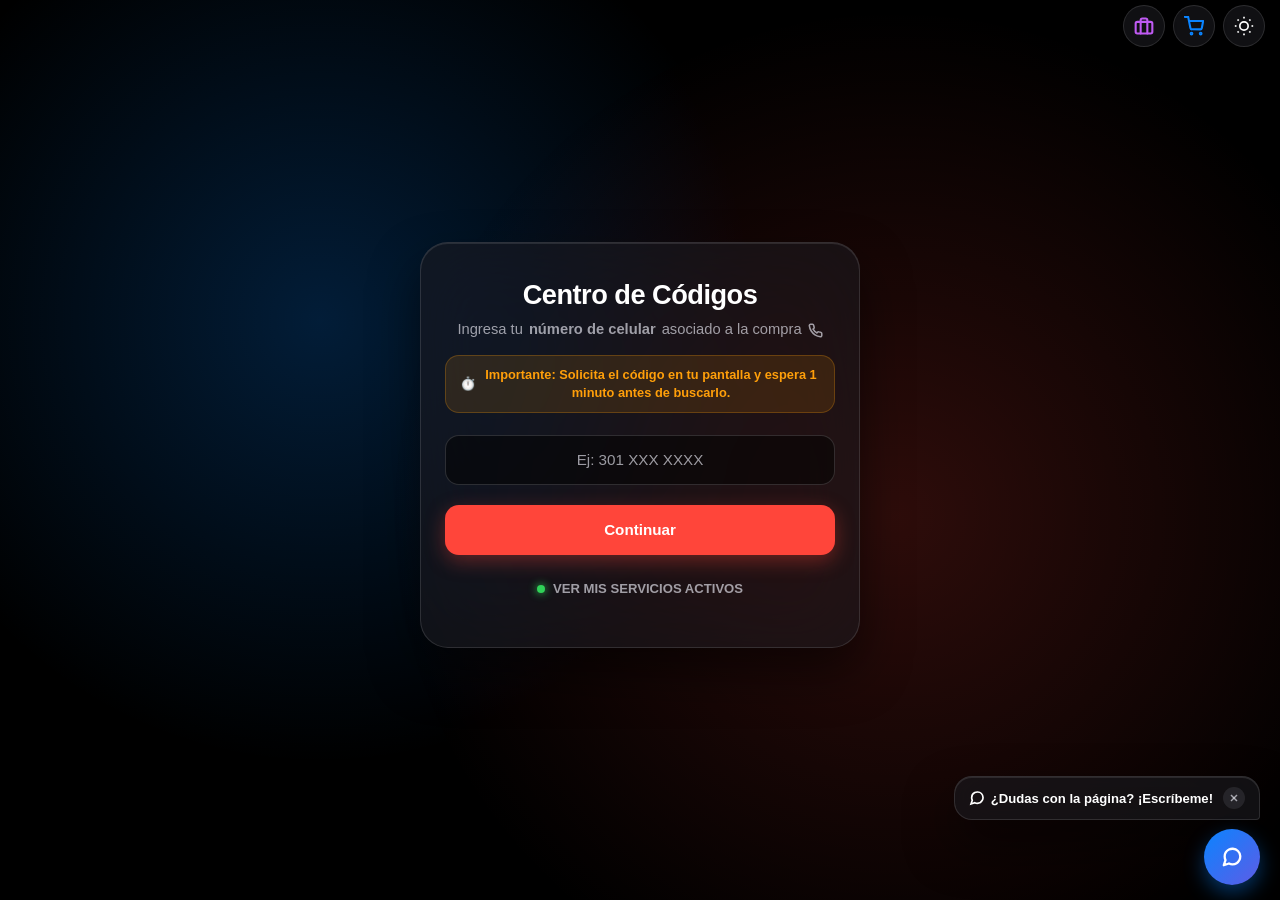
==== commit e5b44cfb: "Update index.html" ====
--- a/index.html
+++ b/index.html
@@ -301,7 +301,7 @@
       .instruction {
         color: var(--text-secondary);
         font-size: 0.92rem;
-        margin-bottom: 24px;
+        margin-bottom: 14px;
         line-height: 1.45;
         font-weight: 500;
         display: flex;
@@ -309,6 +309,23 @@
         justify-content: center;
         gap: 6px;
         flex-wrap: wrap;
+      }
+
+      .notice-badge {
+        font-size: 0.8rem;
+        color: var(--ios-orange);
+        margin-bottom: 22px;
+        font-weight: 600;
+        line-height: 1.4;
+        display: flex;
+        align-items: center;
+        justify-content: center;
+        gap: 6px;
+        background: rgba(255, 159, 10, 0.12);
+        padding: 10px 14px;
+        border-radius: 14px;
+        border: 1px solid rgba(255, 159, 10, 0.25);
+        text-align: center;
       }
 
       #error-toast {
@@ -1069,7 +1086,7 @@
         }
         .instruction {
           font-size: 0.88rem;
-          margin-bottom: 22px;
+          margin-bottom: 12px;
         }
         #val-code {
           font-size: clamp(2.2rem, 10vw, 3.2rem) !important;
@@ -1167,6 +1184,16 @@
             ></path>
           </svg>
         </p>
+
+        <!-- ⏱️ AVISO INFORMATIVO DE ESPERA -->
+        <div class="notice-badge">
+          ⏱️
+          <span
+            ><b>Importante:</b> Solicita el código en tu pantalla y espera 1
+            minuto antes de buscarlo.</span
+          >
+        </div>
+
         <input
           type="tel"
           id="telefono"
@@ -1689,9 +1716,21 @@
     <!-- LÓGICA JAVASCRIPT -->
     <script>
       const MYSQL_BOT_URL = "https://api.cybernetsp.com/api_bot.php";
+      const URL_APPS_SCRIPT_CODIGOS =
+        "https://script.google.com/macros/s/AKfycbxqKpMcC5BI0H6PHnImu5Lkw3ryiuFO0fW0KJAhQ_45kzglYn9CpN1O2fCjezXM5oMi/exec";
+
       let globalData = { telefono: "", plataforma: "", opcion: 1, correo: "" };
 
       window.isDistri = false;
+
+      // Dispara la sincronización en vivo desde Gmail hacia MySQL silenciosamente en segundo plano
+      function dispararSincronizacionGAS() {
+        fetch(`${URL_APPS_SCRIPT_CODIGOS}?action=sincronizarCodigos`, {
+          mode: "no-cors",
+        }).catch((err) =>
+          console.error("Error disparando sincronización silenciosa:", err),
+        );
+      }
 
       function triggerToast(msgHTML) {
         const toast = document.getElementById("appleToast");
@@ -1999,10 +2038,14 @@
         document.getElementById("step-" + n).classList.add("active");
       }
 
+      // 🚀 SE EJECUTA AL PRESIONAR NETFLIX O DISNEY PREMIUM
       function setPlat(p) {
+        haptic();
         globalData.plataforma = p;
+        dispararSincronizacionGAS(); // 🔥 Escanea Gmail y sincroniza a MySQL de inmediato
         changeStep(p === "NETFLIX" ? 3 : 4);
       }
+
       function setOp(o) {
         globalData.opcion = o;
         changeStep(4);
@@ -2051,6 +2094,9 @@
         haptic();
         let m = document.getElementById("correo").value.toLowerCase().trim();
         if (!m.includes("@")) return fireError("Correo inválido.");
+
+        // 🔥 Disparador extra de respaldo al pulsar Rastrear / Reintentar
+        dispararSincronizacionGAS();
 
         const btnTrack = document.getElementById("btn-rastrear");
         globalData.correo = m;
